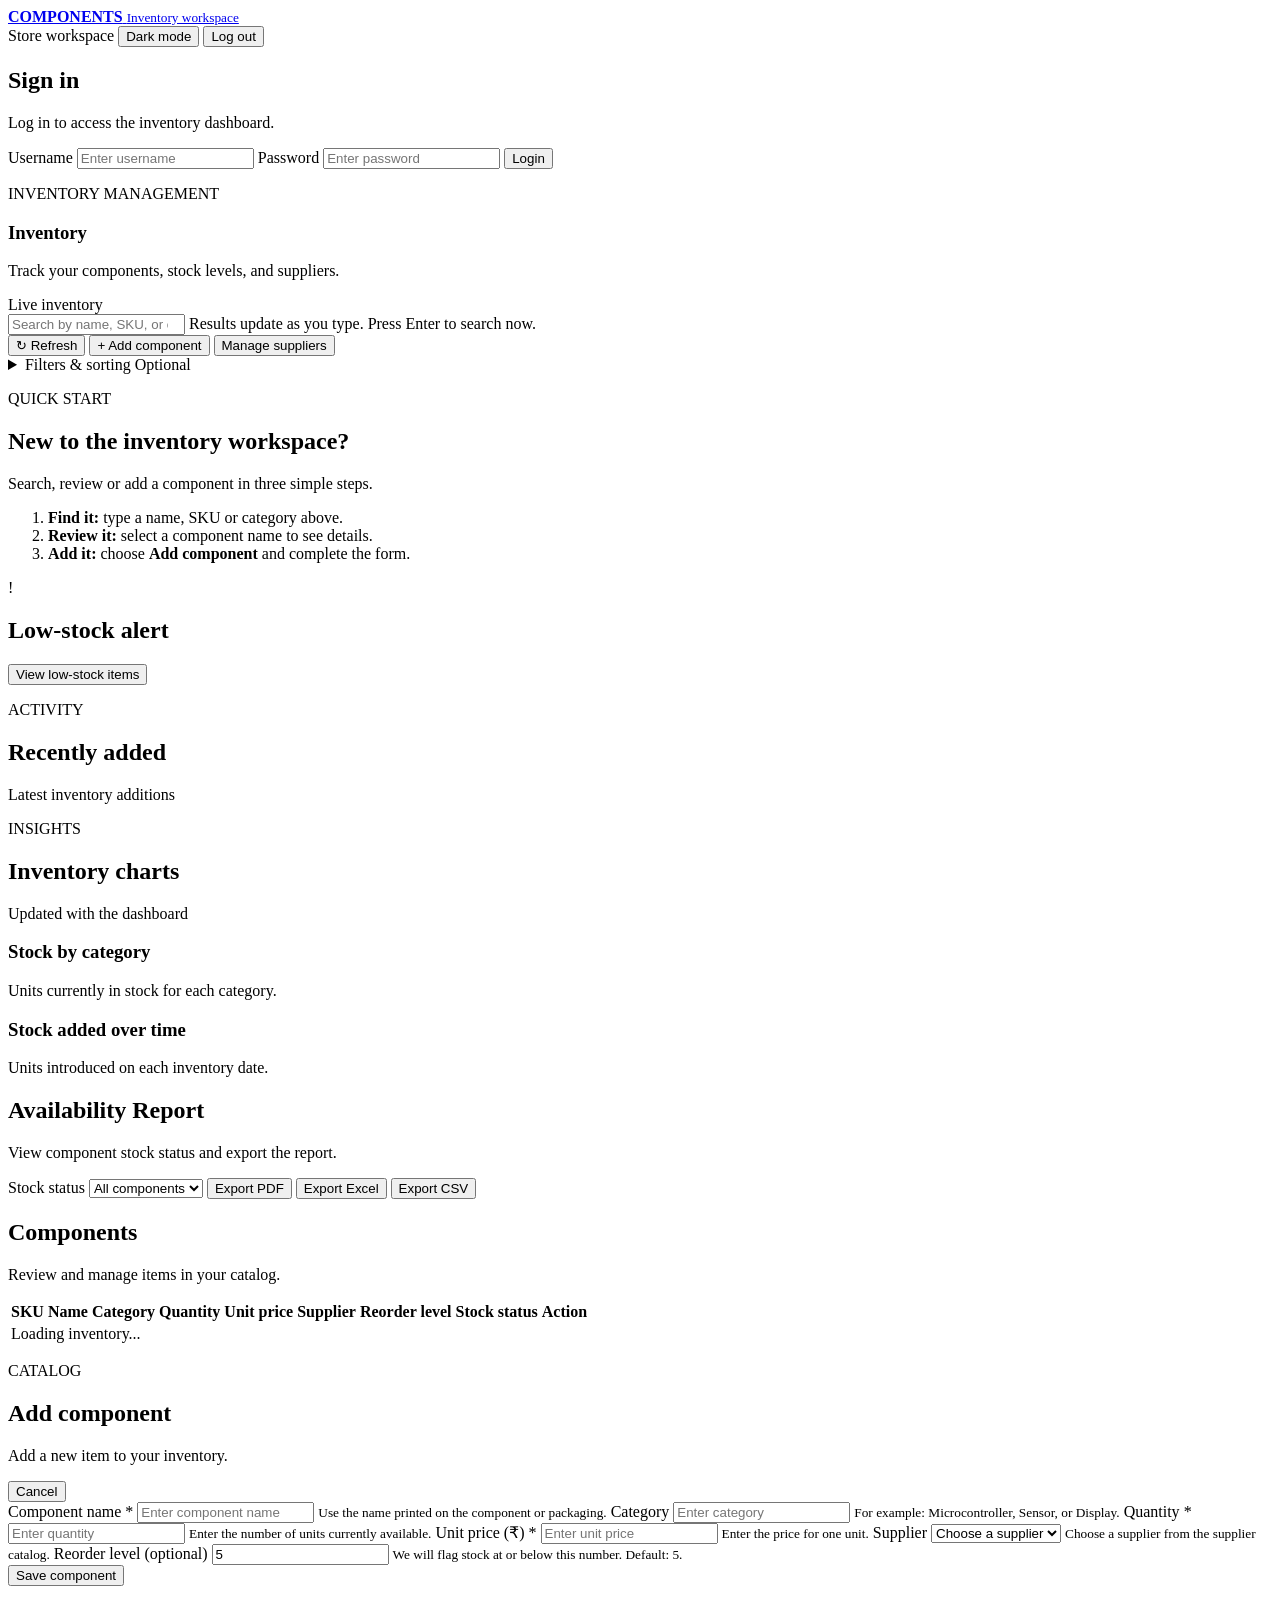
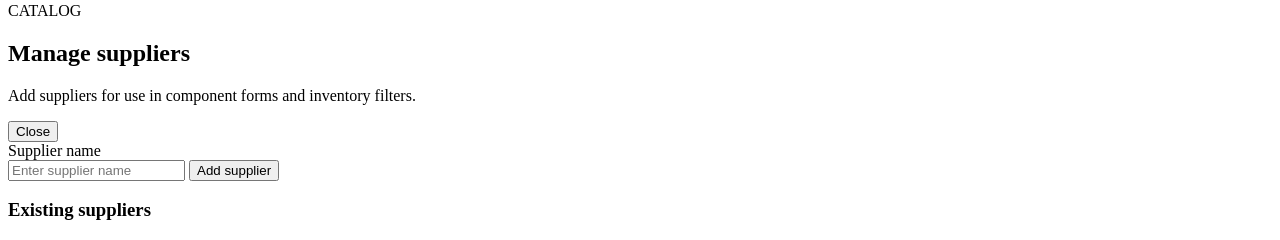
==== frontend/index.html @ a9ad59ed "feat: complete assigned supplier and UI issues Add a persistent supplier catalog and authenticated A" ====
<!doctype html>
<html lang="en">
<head>
  <meta charset="utf-8">
  <meta name="viewport" content="width=device-width, initial-scale=1">

  <title>Electronics Store Inventory Management</title>

  <link rel="stylesheet" href="/static/style.css">
</head>

<body>
  <main class="container">

    <header>
      <a class="brand" href="/" aria-label="Electronics inventory home">
        <span class="brand-mark" aria-hidden="true">
          <span></span><span></span><span></span><span></span>
        </span>
        <span class="brand-copy">
          <strong>COMPONENTS</strong>
          <small>Inventory workspace</small>
        </span>
      </a>

      <div class="header-actions">
        <span class="workspace-label">Store workspace</span>
        <button id="theme-toggle" class="secondary-button" type="button" aria-pressed="false">
          Dark mode
        </button>
        <button id="logout" class="hidden secondary-button" type="button">
          Log out
        </button>
      </div>
    </header>

    <!-- Login -->
    <section id="login-card" class="card">
      <h2>Sign in</h2>
      <p>Log in to access the inventory dashboard.</p>

      <form id="login-form" method="post">
        <label for="username">Username</label>
        <input
          id="username"
          name="username"
          type="text"
          placeholder="Enter username"
          autocomplete="username"
          required
        >

        <label for="password">Password</label>
        <input
          id="password"
          name="password"
          type="password"
          placeholder="Enter password"
          autocomplete="current-password"
          required
        >

        <button type="submit">Login</button>
      </form>

      <p id="login-error" class="error" role="alert"></p>
    </section>

    <!-- Inventory application -->
    <section id="app" class="hidden">

      <!-- Inventory heading -->
      <section class="inventory-section">
        <div class="page-heading">
          <div>
            <p class="eyebrow">INVENTORY MANAGEMENT</p>
            <h1>Inventory</h1>
            <p id="dashboard-description">Track your components, stock levels, and suppliers.</p>
          </div>
          <div class="dashboard-view">
            <span class="live-indicator"><span></span> Live inventory</span>
            <span id="dashboard-role" class="dashboard-role" aria-live="polite"></span>
          </div>
        </div>

        <div class="inventory-controls">
          <div class="search-row">
            <label class="search-box">
              <span class="search-icon" aria-hidden="true"></span>
              <input
                id="search"
                type="search"
                placeholder="Search by name, SKU, or category"
                aria-label="Search inventory"
                aria-describedby="search-help"
              >
              <span id="search-help" class="sr-only">Results update as you type. Press Enter to search now.</span>
            </label>

            <div class="search-actions">
              <button id="refresh" class="secondary-button" type="button">
                <span class="refresh-icon" aria-hidden="true">↻</span>
                Refresh
              </button>
              <button id="add-btn" class="hidden management-control" type="button">
                <span aria-hidden="true">+</span> Add component
              </button>
              <button id="supplier-btn" class="hidden management-control" type="button">
                Manage suppliers
              </button>
            </div>
          </div>

          <details class="filter-panel">
            <summary>
              <span>Filters &amp; sorting</span>
              <span class="filter-hint">Optional</span>
            </summary>

            <div class="filter-grid">
              <label>
                Category <span class="required-indicator" aria-hidden="true">*</span>
                <select id="category" aria-label="Filter by category">
                  <option value="">All categories</option>
                </select>
              </label>

              <label>
                Supplier <span class="required-indicator" aria-hidden="true">*</span>
                <select id="supplier" aria-label="Filter by supplier">
                  <option value="">All suppliers</option>
                </select>
              </label>

              <label>
                Stock status
                <select id="status" aria-label="Filter by stock status">
                  <option value="">All stock statuses</option>
                  <option value="in-stock">In stock</option>
                  <option value="low-stock">Low stock</option>
                  <option value="out-of-stock">Out of stock</option>
                </select>
              </label>

              <label>
                Sort by
                <select id="sort-by" aria-label="Sort inventory by">
                  <option value="id">Default</option>
                  <option value="name">Name (A-Z)</option>
                  <option value="quantity">Quantity</option>
                  <option value="unit_price">Unit price</option>
                  <option value="date_added" data-admin-only>Date added</option>
                </select>
              </label>

              <label>
                Order
                <select id="sort-order" aria-label="Sort order">
                  <option value="asc">Ascending</option>
                  <option value="desc">Descending</option>
                </select>
              </label>
            </div>

            <div class="filter-actions">
              <button id="clear-filters" class="text-button" type="button">
                Clear all
              </button>
            </div>
          </details>
        </div>
      </section>

      <aside class="quick-start" aria-labelledby="quick-start-title">
        <div>
          <p class="eyebrow">QUICK START</p>
          <h2 id="quick-start-title">New to the inventory workspace?</h2>
          <p>Search, review or add a component in three simple steps.</p>
        </div>
        <ol>
          <li><strong>Find it:</strong> type a name, SKU or category above.</li>
          <li><strong>Review it:</strong> select a component name to see details.</li>
          <li id="quick-start-add-step"><strong>Add it:</strong> choose <strong>Add component</strong> and complete the form.</li>
        </ol>
      </aside>

      <section id="low-stock-alert" class="low-stock-alert hidden" aria-labelledby="low-stock-alert-title" role="alert">
        <div class="alert-icon" aria-hidden="true">!</div>
        <div class="alert-copy">
          <h2 id="low-stock-alert-title">Low-stock alert</h2>
          <p id="low-stock-alert-message"></p>
          <div id="low-stock-alert-items" class="low-stock-alert-items"></div>
        </div>
        <button id="view-low-stock" class="secondary-button" type="button">View low-stock items</button>
      </section>

      <!-- Dashboard statistics -->
      <section id="stats" class="stats" aria-label="Inventory statistics">
      </section>

      <section class="recent-components" aria-labelledby="recent-components-title">
        <div class="section-heading">
          <div>
            <p class="eyebrow">ACTIVITY</p>
            <h2 id="recent-components-title">Recently added</h2>
          </div>
          <span class="section-hint">Latest inventory additions</span>
        </div>
        <div id="recent-components-list" class="recent-components-list" aria-live="polite"></div>
      </section>

      <section class="dashboard-charts" aria-labelledby="dashboard-charts-title">
        <div class="section-heading">
          <div>
            <p class="eyebrow">INSIGHTS</p>
            <h2 id="dashboard-charts-title">Inventory charts</h2>
          </div>
          <span class="section-hint">Updated with the dashboard</span>
        </div>
        <div class="chart-grid">
          <article class="chart-card">
            <h3>Stock by category</h3>
            <p class="chart-description">Units currently in stock for each category.</p>
            <div id="category-chart" class="bar-chart" role="img" aria-label="Stock levels by category"></div>
          </article>
          <article class="chart-card">
            <h3>Stock added over time</h3>
            <p class="chart-description">Units introduced on each inventory date.</p>
            <div id="trend-chart" class="bar-chart" role="img" aria-label="Stock added over time"></div>
          </article>
        </div>
      </section>

      <p id="add-feedback" class="form-feedback hidden" role="status" aria-live="polite"></p>

      <!-- Availability report and exports -->
      <section id="availability-report" class="table-card availability-report" aria-labelledby="availability-report-title">
        <div class="table-heading">
          <div>
            <h2 id="availability-report-title">Availability Report</h2>
            <p>View component stock status and export the report.</p>
          </div>
        </div>

        <div class="filter-actions">
          <label>
            Stock status
            <select id="report-status">
              <option value="">All components</option>
              <option value="in-stock">In stock</option>
              <option value="low-stock">Low stock</option>
              <option value="out-of-stock">Out of stock</option>
            </select>
          </label>

          <button type="button" class="secondary-button" id="export-pdf">
            Export PDF
          </button>

          <button type="button" class="secondary-button" id="export-excel">
            Export Excel
          </button>

          <button type="button" class="secondary-button" id="export-csv">
            Export CSV
          </button>
        </div>

        <p id="report-feedback" class="section-hint" role="status" aria-live="polite"></p>
      </section>

      <!-- Inventory table -->

      <!-- Inventory table -->
      <section class="table-card">
        <div class="table-heading">
          <div>
            <h2>Components</h2>
            <p>Review and manage items in your catalog.</p>
          </div>
          <span id="results-count" class="results-count" aria-live="polite"></span>
        </div>

        <div class="table-container">
          <table>
            <thead>
              <tr>
                <th scope="col">SKU</th>
                <th scope="col">Name</th>
                <th scope="col">Category</th>
                <th scope="col">Quantity</th>
                <th scope="col">Unit price</th>
                <th scope="col">Supplier</th>
                <th scope="col">Reorder level</th>
                <th scope="col">Stock status</th>
                <th scope="col">Action</th>
              </tr>
            </thead>

            <tbody id="inventory">
              <tr>
                <td colspan="9">Loading inventory...</td>
              </tr>
            </tbody>
          </table>
        </div>
      </section>

      <dialog id="component-dialog" class="component-dialog" aria-labelledby="component-dialog-title">
        <div class="dialog-heading">
          <div>
            <p class="eyebrow">COMPONENT DETAILS</p>
            <h2 id="component-dialog-title">Component information</h2>
          </div>
          <button id="close-component-dialog" class="secondary-button dialog-close" type="button" aria-label="Close component details">
            &times;
          </button>
        </div>
        <div id="component-details" class="component-details" aria-live="polite"></div>
      </dialog>
   
      
  <dialog
    id="delete-confirmation-dialog"
    class="component-dialog delete-confirmation-dialog"
    aria-labelledby="delete-confirmation-title"
    aria-describedby="delete-confirmation-description"
  >
    <div class="dialog-heading">
      <div>
        <p class="eyebrow">INVENTORY MANAGEMENT</p>
        <h2 id="delete-confirmation-title">Confirm Component Deletion</h2>
      </div>
      <button
        id="close-delete-confirmation"
        class="secondary-button dialog-close"
        type="button"
        aria-label="Cancel component deletion"
      >
        &times;
      </button>
    </div>

    <p id="delete-confirmation-description">
      Are you sure you want to delete this component? It will be removed
      from active inventory.
    </p>

    <div class="delete-component-summary">
      <div>
        <span>Component name</span>
        <strong id="delete-component-name"></strong>
      </div>
      <div>
        <span>SKU</span>
        <strong id="delete-component-sku"></strong>
      </div>
    </div>

    <p id="delete-confirmation-error" class="error" role="alert"></p>

    <div class="form-actions delete-confirmation-actions">
      <button
        id="cancel-delete-component"
        class="secondary-button"
        type="button"
      >
        Cancel
      </button>
      <button
        id="confirm-delete-component"
        class="management-control delete-confirm-button"
        type="button"
      >
        Confirm Delete
      </button>
    </div>
  </dialog>



      <!-- Add component form -->
      <section id="form-card" class="card hidden">
        <div class="form-heading">
          <div>
            <p class="eyebrow">CATALOG</p>
            <h2>Add component</h2>
            <p>Add a new item to your inventory.</p>
          </div>
          <button id="cancel-add" class="secondary-button" type="button">
            Cancel
          </button>
        </div>

        <form id="component-form" class="grid add-component-form">

          <label>
            Component name <span class="required-indicator" aria-hidden="true">*</span>
            <input
              name="name"
              type="text"
              placeholder="Enter component name"
              required
              maxlength="120"
              aria-describedby="name-help name-error"
            >
            <small id="name-help" class="field-help">Use the name printed on the component or packaging.</small>
            <span id="name-error" class="field-error" aria-live="polite"></span>
          </label>

          <label>
            Category
            <input
              name="category"
              type="text"
              placeholder="Enter category"
              required
              minlength="1"
              maxlength="120"
              aria-describedby="category-help category-error"
            >
            <small id="category-help" class="field-help">For example: Microcontroller, Sensor, or Display.</small>
            <span id="category-error" class="field-error" aria-live="polite"></span>
          </label>

          <label>
            Quantity <span class="required-indicator" aria-hidden="true">*</span>
            <input
              name="quantity"
              type="number"
              min="0"
              placeholder="Enter quantity"
              required
              aria-describedby="quantity-help quantity-error"
            >
            <small id="quantity-help" class="field-help">Enter the number of units currently available.</small>
            <span id="quantity-error" class="field-error" aria-live="polite"></span>
          </label>

          <label>
            Unit price (₹) <span class="required-indicator" aria-hidden="true">*</span>
            <input
              name="unit_price"
              type="number"
              min="0"
              step="0.01"
              placeholder="Enter unit price"
              required
              aria-describedby="price-help unit_price-error"
            >
            <small id="price-help" class="field-help">Enter the price for one unit.</small>
            <span id="unit_price-error" class="field-error" aria-live="polite"></span>
          </label>

          <label>
            Supplier
            <select
              name="supplier"
              required
              aria-describedby="supplier-help supplier-error"
            >
              <option value="">Choose a supplier</option>
            </select>
            <small id="supplier-help" class="field-help">Choose a supplier from the supplier catalog.</small>
            <span id="supplier-error" class="field-error" aria-live="polite"></span>
          </label>

          <label>
            Reorder level (optional)
            <input
              name="reorder_level"
              type="number"
              min="0"
              value="5"
              aria-describedby="reorder-help reorder_level-error"
            >
            <small id="reorder-help" class="field-help">We will flag stock at or below this number. Default: 5.</small>
            <span id="reorder_level-error" class="field-error" aria-live="polite"></span>
          </label>

          <div class="form-actions">
            <button type="submit">Save component</button>
          </div>

        </form>

        <p id="form-error" class="error" role="alert" aria-live="assertive"></p>
      </section>

      <section id="supplier-card" class="card hidden">
        <div class="form-heading">
          <div>
            <p class="eyebrow">CATALOG</p>
            <h2>Manage suppliers</h2>
            <p>Add suppliers for use in component forms and inventory filters.</p>
          </div>
          <button id="cancel-supplier" class="secondary-button" type="button">
            Close
          </button>
        </div>
        <form id="supplier-form" class="supplier-form">
          <label for="supplier-name">Supplier name</label>
          <div class="supplier-form-row">
            <input
              id="supplier-name"
              name="name"
              type="text"
              maxlength="120"
              placeholder="Enter supplier name"
              required
            >
            <button type="submit">Add supplier</button>
          </div>
        </form>
        <p id="supplier-feedback" class="form-feedback hidden" role="status" aria-live="polite"></p>
        <p id="supplier-error" class="error" role="alert"></p>
        <h3>Existing suppliers</h3>
        <ul id="supplier-list" class="supplier-list"></ul>
      </section>

    </section>

  </main>

  <script src="/static/app.js"></script>
</body>
</html>
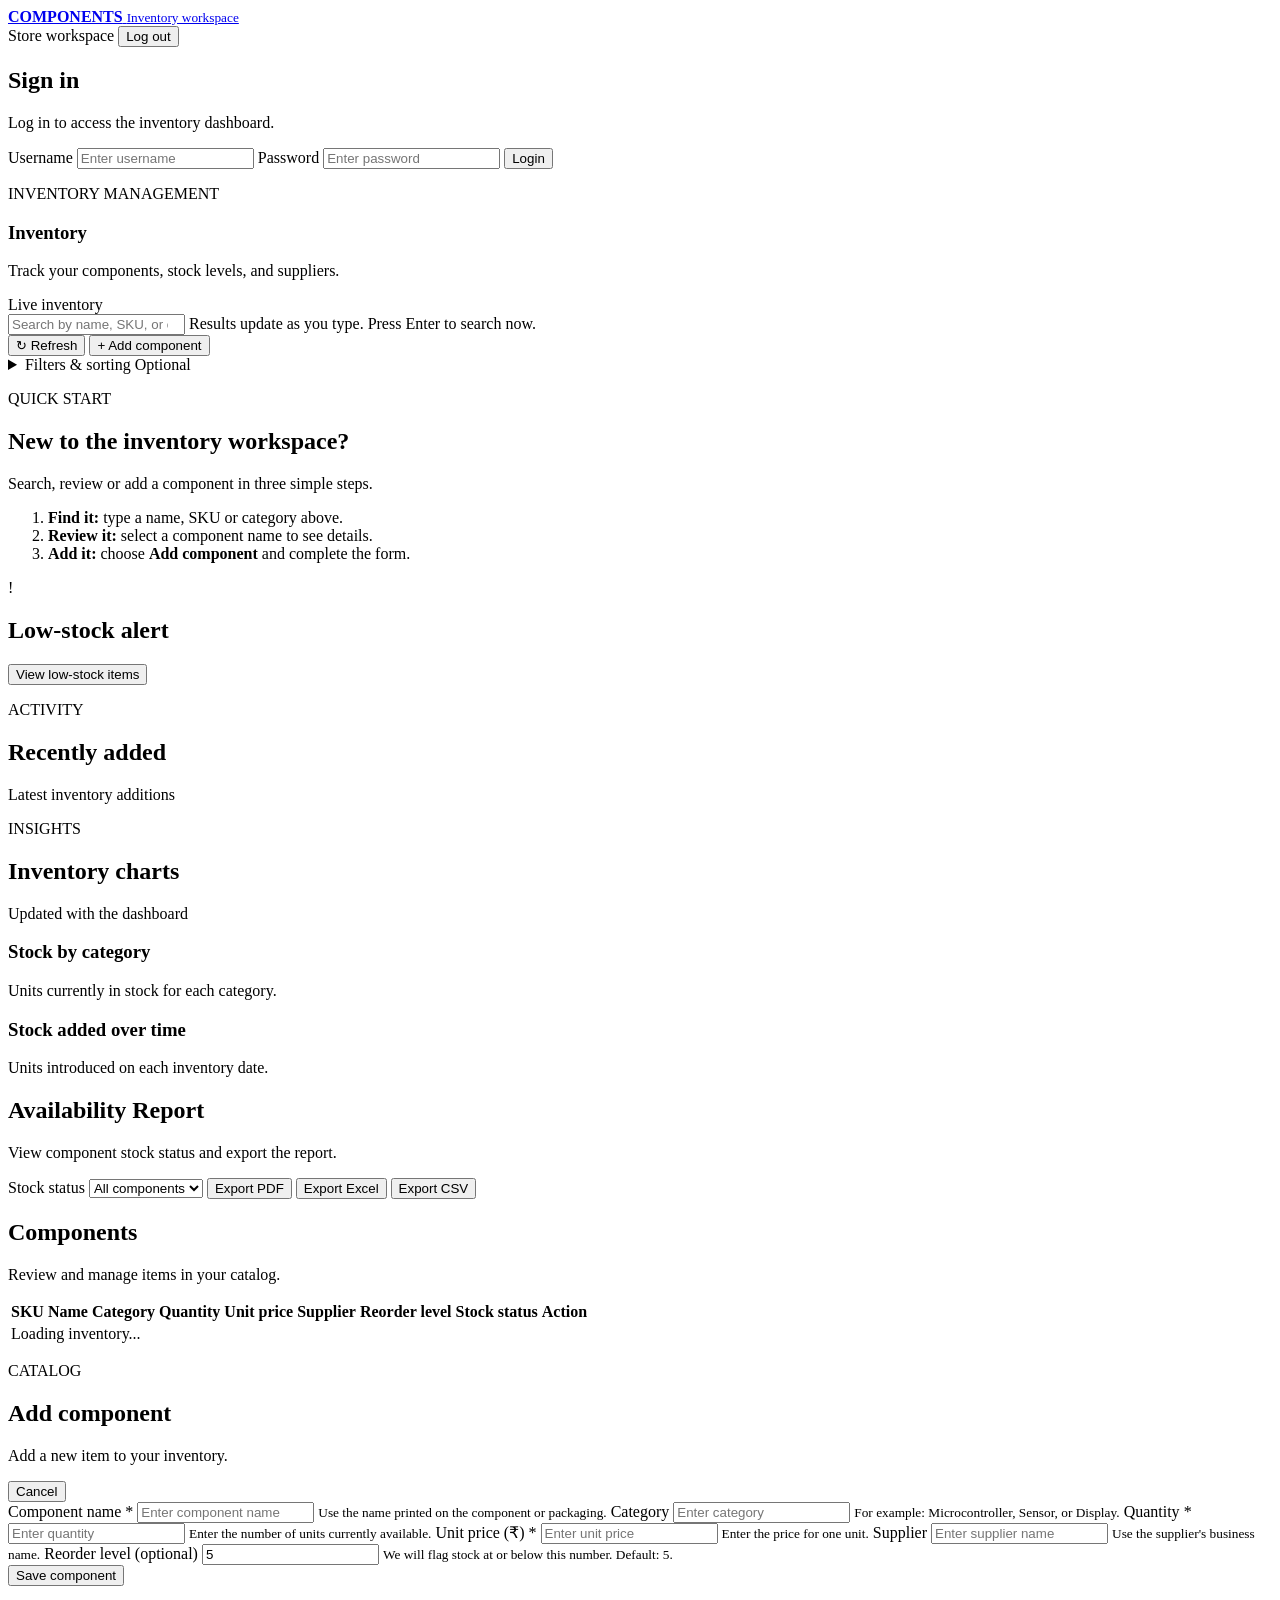
==== commit 61ccbd72: "fix(#66): close component details modal accessibly Add a visible multiplication-sign close control t" ====
--- a/frontend/index.html
+++ b/frontend/index.html
@@ -25,9 +25,6 @@
 
       <div class="header-actions">
         <span class="workspace-label">Store workspace</span>
-        <button id="theme-toggle" class="secondary-button" type="button" aria-pressed="false">
-          Dark mode
-        </button>
         <button id="logout" class="hidden secondary-button" type="button">
           Log out
         </button>
@@ -105,9 +102,6 @@
               <button id="add-btn" class="hidden management-control" type="button">
                 <span aria-hidden="true">+</span> Add component
               </button>
-              <button id="supplier-btn" class="hidden management-control" type="button">
-                Manage suppliers
-              </button>
             </div>
           </div>
 
@@ -122,6 +116,9 @@
                 Category <span class="required-indicator" aria-hidden="true">*</span>
                 <select id="category" aria-label="Filter by category">
                   <option value="">All categories</option>
+                  <option value="Microcontroller">Microcontroller</option>
+                  <option value="Sensor">Sensor</option>
+                  <option value="Display">Display</option>
                 </select>
               </label>
 
@@ -129,6 +126,7 @@
                 Supplier <span class="required-indicator" aria-hidden="true">*</span>
                 <select id="supplier" aria-label="Filter by supplier">
                   <option value="">All suppliers</option>
+                  <option value="TechSource">TechSource</option>
                 </select>
               </label>
 
@@ -454,14 +452,16 @@
 
           <label>
             Supplier
-            <select
+            <input
               name="supplier"
+              type="text"
+              placeholder="Enter supplier name"
               required
+              minlength="1"
+              maxlength="120"
               aria-describedby="supplier-help supplier-error"
             >
-              <option value="">Choose a supplier</option>
-            </select>
-            <small id="supplier-help" class="field-help">Choose a supplier from the supplier catalog.</small>
+            <small id="supplier-help" class="field-help">Use the supplier's business name.</small>
             <span id="supplier-error" class="field-error" aria-live="polite"></span>
           </label>
 
@@ -487,37 +487,6 @@
         <p id="form-error" class="error" role="alert" aria-live="assertive"></p>
       </section>
 
-      <section id="supplier-card" class="card hidden">
-        <div class="form-heading">
-          <div>
-            <p class="eyebrow">CATALOG</p>
-            <h2>Manage suppliers</h2>
-            <p>Add suppliers for use in component forms and inventory filters.</p>
-          </div>
-          <button id="cancel-supplier" class="secondary-button" type="button">
-            Close
-          </button>
-        </div>
-        <form id="supplier-form" class="supplier-form">
-          <label for="supplier-name">Supplier name</label>
-          <div class="supplier-form-row">
-            <input
-              id="supplier-name"
-              name="name"
-              type="text"
-              maxlength="120"
-              placeholder="Enter supplier name"
-              required
-            >
-            <button type="submit">Add supplier</button>
-          </div>
-        </form>
-        <p id="supplier-feedback" class="form-feedback hidden" role="status" aria-live="polite"></p>
-        <p id="supplier-error" class="error" role="alert"></p>
-        <h3>Existing suppliers</h3>
-        <ul id="supplier-list" class="supplier-list"></ul>
-      </section>
-
     </section>
 
   </main>
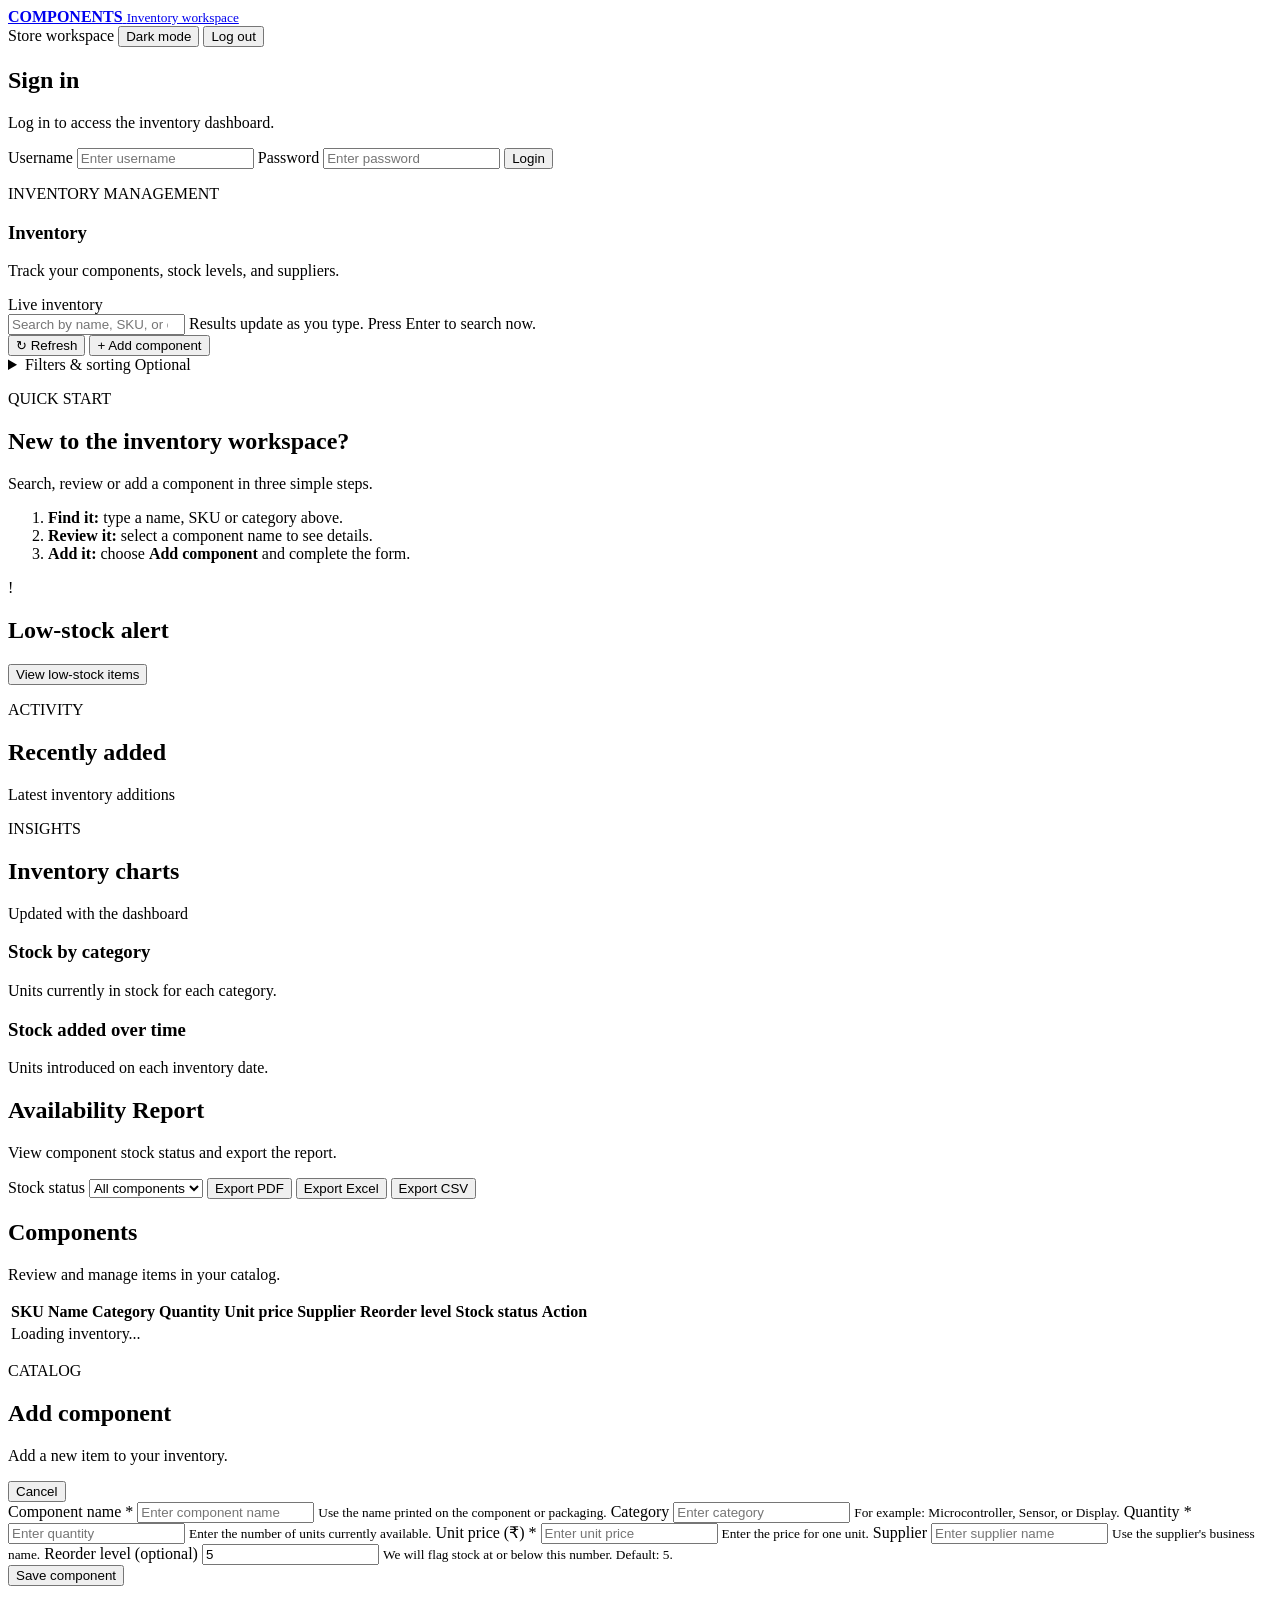
==== commit b7a9db51: "feat(#75): provide consistent persistent light and dark themes Add a theme toggle that follows the d" ====
--- a/frontend/index.html
+++ b/frontend/index.html
@@ -25,6 +25,9 @@
 
       <div class="header-actions">
         <span class="workspace-label">Store workspace</span>
+        <button id="theme-toggle" class="secondary-button" type="button" aria-pressed="false">
+          Dark mode
+        </button>
         <button id="logout" class="hidden secondary-button" type="button">
           Log out
         </button>
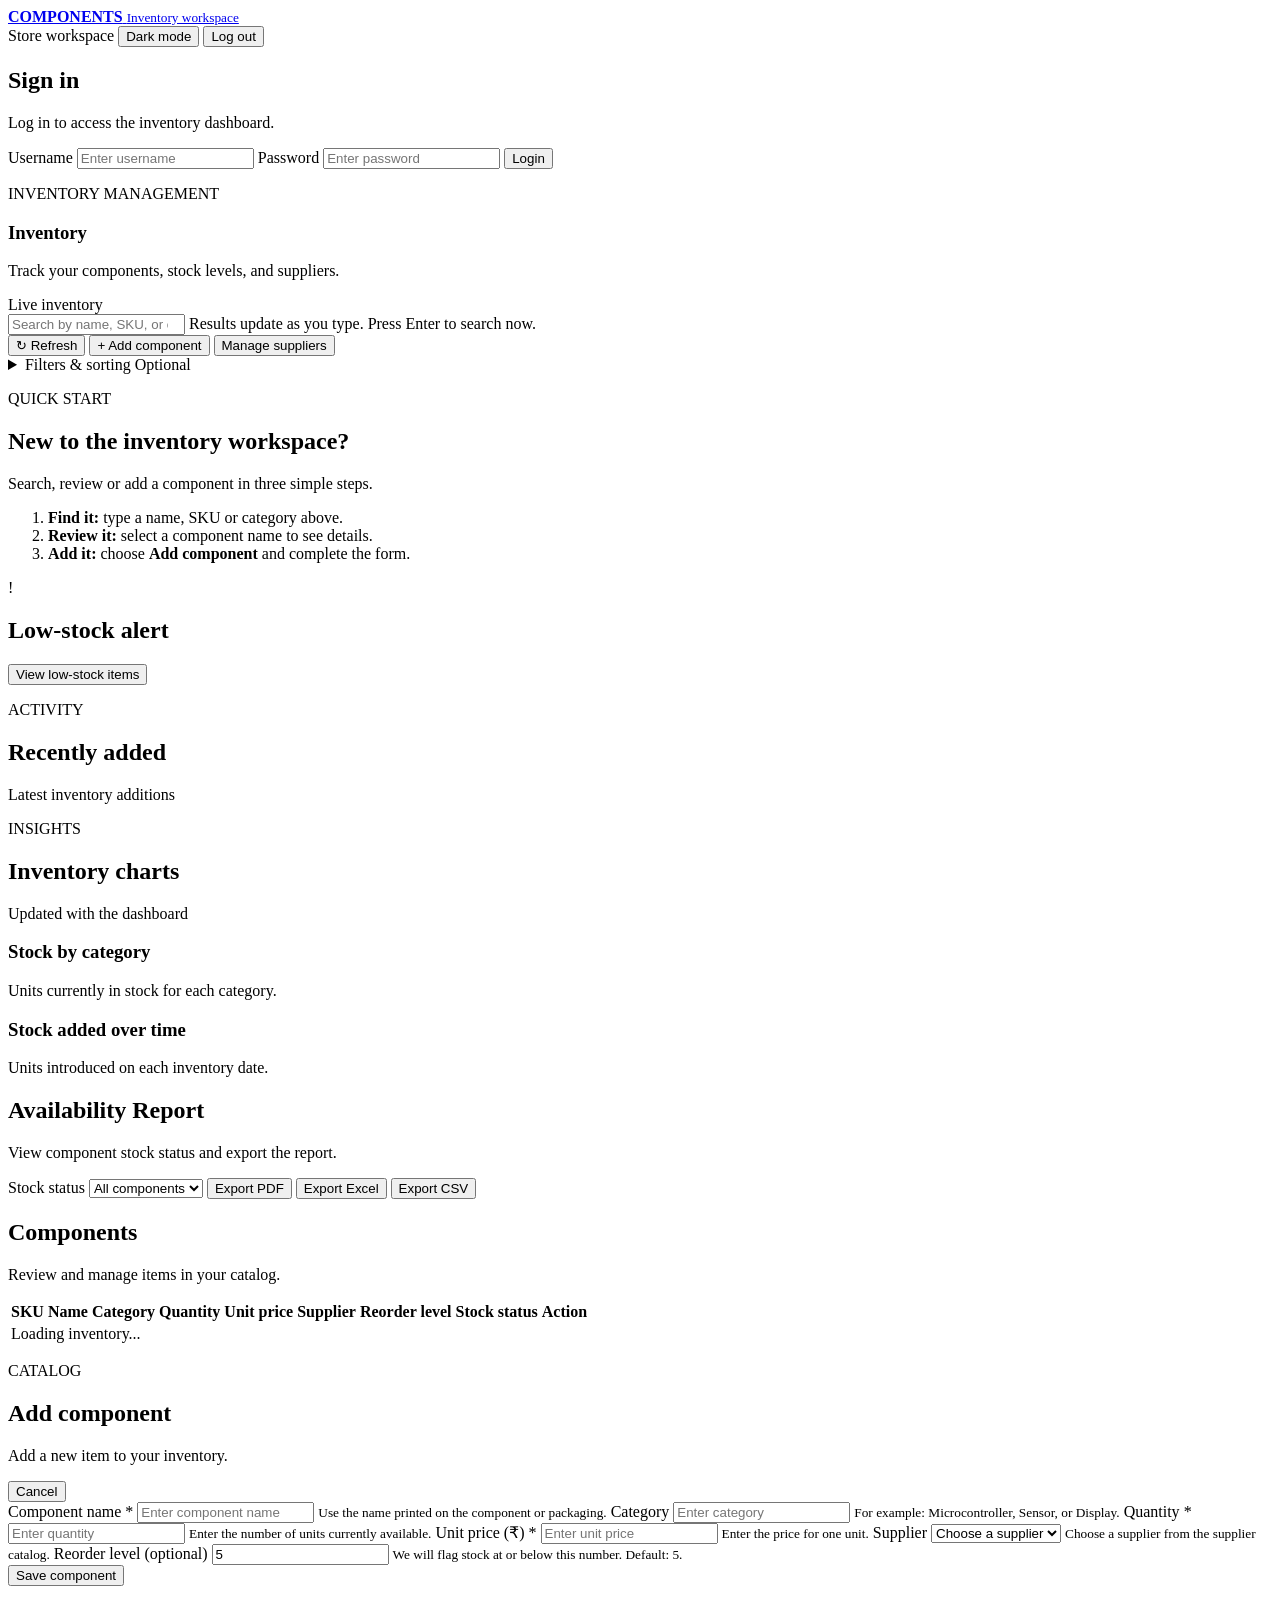
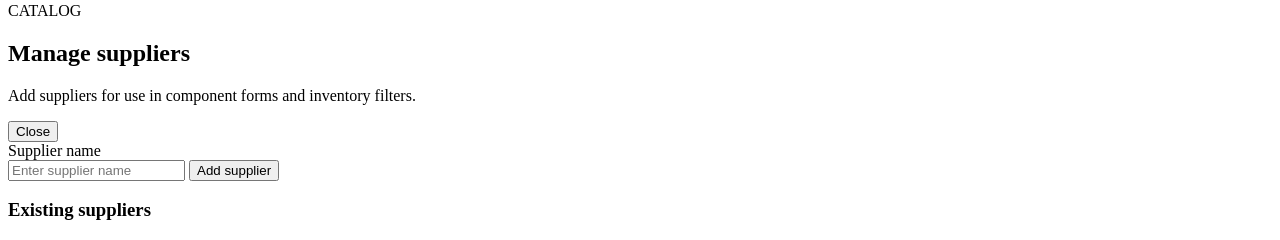
==== commit 6129c5c7: "feat(#70): add role-protected supplier management Create a persistent supplier catalog with trimmed," ====
--- a/frontend/index.html
+++ b/frontend/index.html
@@ -104,6 +104,9 @@
               </button>
               <button id="add-btn" class="hidden management-control" type="button">
                 <span aria-hidden="true">+</span> Add component
+              </button>
+              <button id="supplier-btn" class="hidden management-control" type="button">
+                Manage suppliers
               </button>
             </div>
           </div>
@@ -455,16 +458,14 @@
 
           <label>
             Supplier
-            <input
+            <select
               name="supplier"
-              type="text"
-              placeholder="Enter supplier name"
               required
-              minlength="1"
-              maxlength="120"
               aria-describedby="supplier-help supplier-error"
             >
-            <small id="supplier-help" class="field-help">Use the supplier's business name.</small>
+              <option value="">Choose a supplier</option>
+            </select>
+            <small id="supplier-help" class="field-help">Choose a supplier from the supplier catalog.</small>
             <span id="supplier-error" class="field-error" aria-live="polite"></span>
           </label>
 
@@ -490,6 +491,37 @@
         <p id="form-error" class="error" role="alert" aria-live="assertive"></p>
       </section>
 
+      <section id="supplier-card" class="card hidden">
+        <div class="form-heading">
+          <div>
+            <p class="eyebrow">CATALOG</p>
+            <h2>Manage suppliers</h2>
+            <p>Add suppliers for use in component forms and inventory filters.</p>
+          </div>
+          <button id="cancel-supplier" class="secondary-button" type="button">
+            Close
+          </button>
+        </div>
+        <form id="supplier-form" class="supplier-form">
+          <label for="supplier-name">Supplier name</label>
+          <div class="supplier-form-row">
+            <input
+              id="supplier-name"
+              name="name"
+              type="text"
+              maxlength="120"
+              placeholder="Enter supplier name"
+              required
+            >
+            <button type="submit">Add supplier</button>
+          </div>
+        </form>
+        <p id="supplier-feedback" class="form-feedback hidden" role="status" aria-live="polite"></p>
+        <p id="supplier-error" class="error" role="alert"></p>
+        <h3>Existing suppliers</h3>
+        <ul id="supplier-list" class="supplier-list"></ul>
+      </section>
+
     </section>
 
   </main>
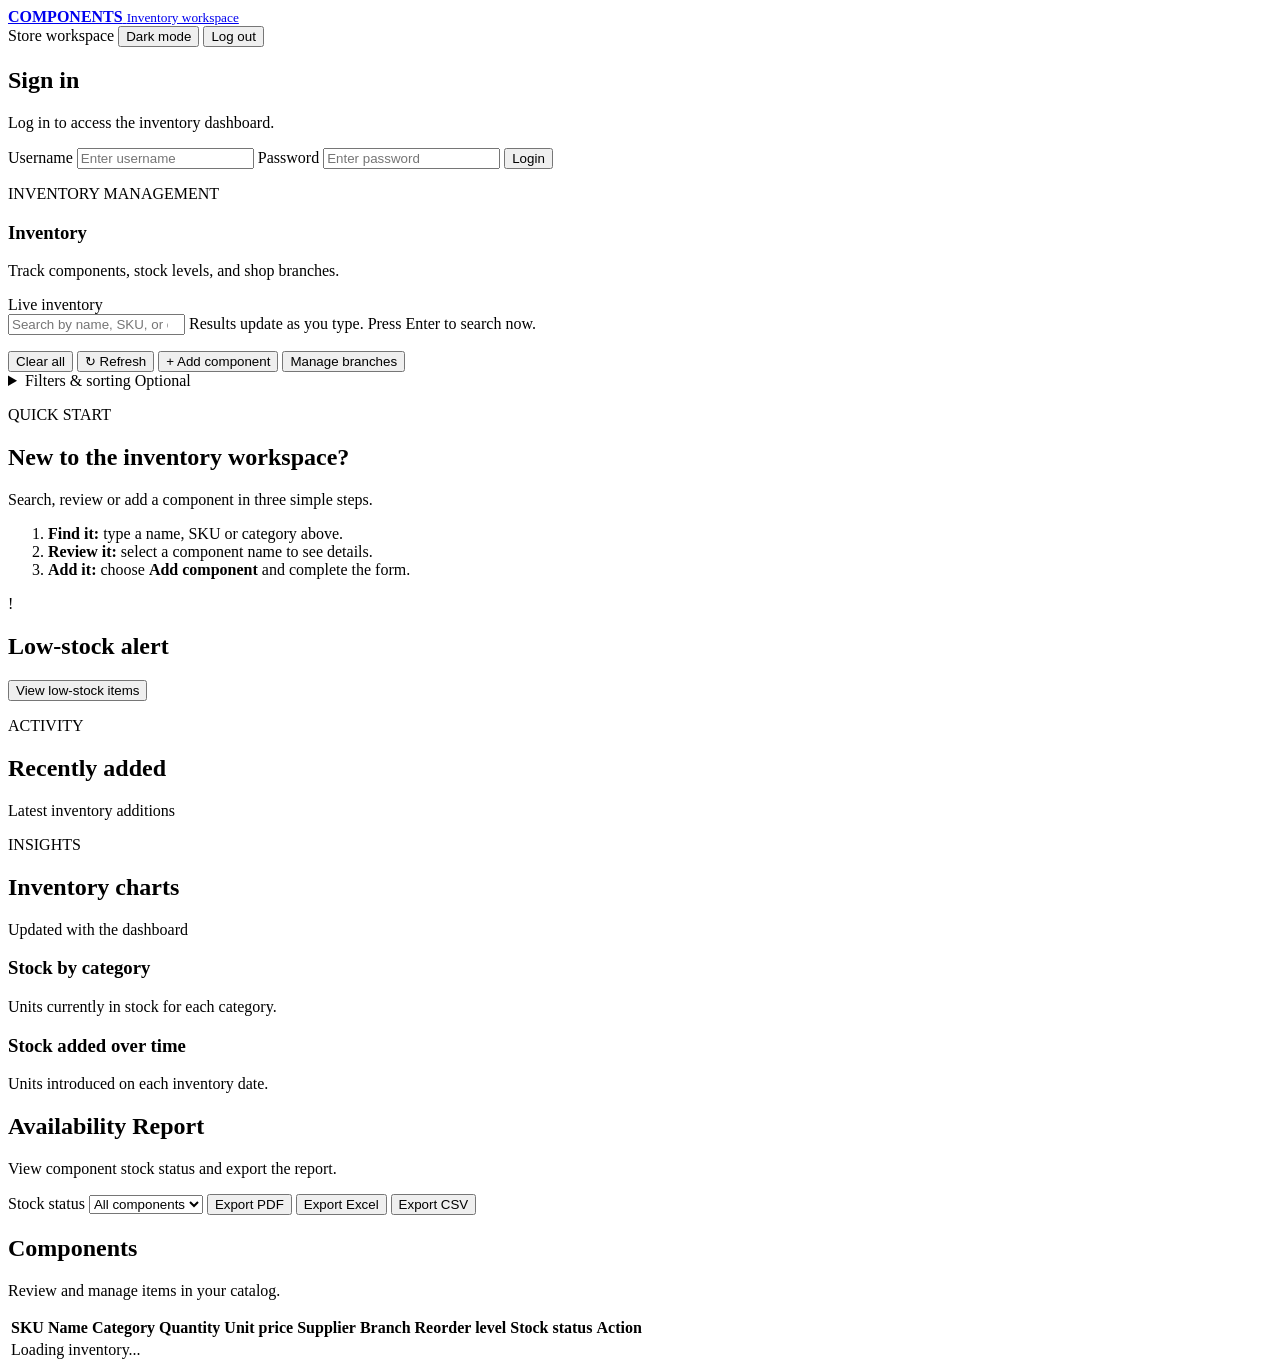
==== commit 467cb37a: "ui changes made" ====
--- a/frontend/index.html
+++ b/frontend/index.html
@@ -75,7 +75,7 @@
           <div>
             <p class="eyebrow">INVENTORY MANAGEMENT</p>
             <h1>Inventory</h1>
-            <p id="dashboard-description">Track your components, stock levels, and suppliers.</p>
+            <p id="dashboard-description">Track components, stock levels, and shop branches.</p>
           </div>
           <div class="dashboard-view">
             <span class="live-indicator"><span></span> Live inventory</span>
@@ -85,7 +85,7 @@
 
         <div class="inventory-controls">
           <div class="search-row">
-            <label class="search-box">
+            <div class="search-box">
               <span class="search-icon" aria-hidden="true"></span>
               <input
                 id="search"
@@ -93,11 +93,21 @@
                 placeholder="Search by name, SKU, or category"
                 aria-label="Search inventory"
                 aria-describedby="search-help"
+                aria-controls="search-results-list"
+                aria-expanded="false"
+                autocomplete="off"
               >
               <span id="search-help" class="sr-only">Results update as you type. Press Enter to search now.</span>
-            </label>
+              <section id="search-results" class="search-results hidden" aria-label="Search suggestions">
+                <p id="search-results-status" class="search-results-status" role="status" aria-live="polite"></p>
+                <div id="search-results-list" class="search-results-list" role="listbox" aria-label="Matching components"></div>
+              </section>
+            </div>
 
             <div class="search-actions">
+              <button id="clear-filters" class="secondary-button" type="button">
+                Clear all
+              </button>
               <button id="refresh" class="secondary-button" type="button">
                 <span class="refresh-icon" aria-hidden="true">↻</span>
                 Refresh
@@ -105,8 +115,8 @@
               <button id="add-btn" class="hidden management-control" type="button">
                 <span aria-hidden="true">+</span> Add component
               </button>
-              <button id="supplier-btn" class="hidden management-control" type="button">
-                Manage suppliers
+              <button id="branch-btn" class="hidden management-control" type="button">
+                Manage branches
               </button>
             </div>
           </div>
@@ -119,20 +129,23 @@
 
             <div class="filter-grid">
               <label>
-                Category <span class="required-indicator" aria-hidden="true">*</span>
+                Category
                 <select id="category" aria-label="Filter by category">
                   <option value="">All categories</option>
-                  <option value="Microcontroller">Microcontroller</option>
-                  <option value="Sensor">Sensor</option>
-                  <option value="Display">Display</option>
                 </select>
               </label>
 
               <label>
-                Supplier <span class="required-indicator" aria-hidden="true">*</span>
+                Supplier
                 <select id="supplier" aria-label="Filter by supplier">
                   <option value="">All suppliers</option>
-                  <option value="TechSource">TechSource</option>
+                </select>
+              </label>
+
+              <label>
+                Branch
+                <select id="branch" aria-label="Filter by branch">
+                  <option value="">All branches</option>
                 </select>
               </label>
 
@@ -166,11 +179,6 @@
               </label>
             </div>
 
-            <div class="filter-actions">
-              <button id="clear-filters" class="text-button" type="button">
-                Clear all
-              </button>
-            </div>
           </details>
         </div>
       </section>
@@ -295,6 +303,7 @@
                 <th scope="col">Quantity</th>
                 <th scope="col">Unit price</th>
                 <th scope="col">Supplier</th>
+                <th scope="col">Branch</th>
                 <th scope="col">Reorder level</th>
                 <th scope="col">Stock status</th>
                 <th scope="col">Action</th>
@@ -303,7 +312,7 @@
 
             <tbody id="inventory">
               <tr>
-                <td colspan="9">Loading inventory...</td>
+                <td colspan="10">Loading inventory...</td>
               </tr>
             </tbody>
           </table>
@@ -383,23 +392,22 @@
 
 
 
-      <!-- Add component form -->
-      <section id="form-card" class="card hidden">
+      <dialog id="form-card" class="component-dialog form-dialog" aria-labelledby="add-component-title">
         <div class="form-heading">
           <div>
             <p class="eyebrow">CATALOG</p>
-            <h2>Add component</h2>
+            <h2 id="add-component-title">Add component</h2>
             <p>Add a new item to your inventory.</p>
           </div>
-          <button id="cancel-add" class="secondary-button" type="button">
-            Cancel
+          <button id="cancel-add" class="secondary-button dialog-close" type="button" aria-label="Close add component form">
+            &times;
           </button>
         </div>
 
         <form id="component-form" class="grid add-component-form">
 
           <label>
-            Component name <span class="required-indicator" aria-hidden="true">*</span>
+            <span class="field-label">Component name <span class="required-indicator" aria-hidden="true">*</span></span>
             <input
               name="name"
               type="text"
@@ -413,7 +421,7 @@
           </label>
 
           <label>
-            Category
+            <span class="field-label">Category <span class="required-indicator" aria-hidden="true">*</span></span>
             <input
               name="category"
               type="text"
@@ -428,7 +436,7 @@
           </label>
 
           <label>
-            Quantity <span class="required-indicator" aria-hidden="true">*</span>
+            <span class="field-label">Quantity <span class="required-indicator" aria-hidden="true">*</span></span>
             <input
               name="quantity"
               type="number"
@@ -442,7 +450,7 @@
           </label>
 
           <label>
-            Unit price (₹) <span class="required-indicator" aria-hidden="true">*</span>
+            <span class="field-label">Unit price (₹) <span class="required-indicator" aria-hidden="true">*</span></span>
             <input
               name="unit_price"
               type="number"
@@ -457,7 +465,7 @@
           </label>
 
           <label>
-            Supplier
+            <span class="field-label">Supplier <span class="required-indicator" aria-hidden="true">*</span></span>
             <select
               name="supplier"
               required
@@ -467,6 +475,19 @@
             </select>
             <small id="supplier-help" class="field-help">Choose a supplier from the supplier catalog.</small>
             <span id="supplier-error" class="field-error" aria-live="polite"></span>
+          </label>
+
+          <label>
+            <span class="field-label">Shop branch <span class="required-indicator" aria-hidden="true">*</span></span>
+            <select
+              name="branch"
+              required
+              aria-describedby="branch-help branch-error"
+            >
+              <option value="">Choose a branch</option>
+            </select>
+            <small id="branch-help" class="field-help">Choose the shop area where this component is stocked.</small>
+            <span id="branch-error" class="field-error" aria-live="polite"></span>
           </label>
 
           <label>
@@ -489,38 +510,38 @@
         </form>
 
         <p id="form-error" class="error" role="alert" aria-live="assertive"></p>
-      </section>
-
-      <section id="supplier-card" class="card hidden">
+      </dialog>
+
+      <dialog id="branch-card" class="component-dialog branch-dialog" aria-labelledby="branch-dialog-title">
         <div class="form-heading">
           <div>
-            <p class="eyebrow">CATALOG</p>
-            <h2>Manage suppliers</h2>
-            <p>Add suppliers for use in component forms and inventory filters.</p>
-          </div>
-          <button id="cancel-supplier" class="secondary-button" type="button">
-            Close
+            <p class="eyebrow">SHOP LOCATIONS</p>
+            <h2 id="branch-dialog-title">Manage branches</h2>
+            <p>Add the areas or branches where your inventory is stocked.</p>
+          </div>
+          <button id="cancel-branch" class="secondary-button dialog-close" type="button" aria-label="Close branch management">
+            &times;
           </button>
         </div>
-        <form id="supplier-form" class="supplier-form">
-          <label for="supplier-name">Supplier name</label>
-          <div class="supplier-form-row">
+        <form id="branch-form" class="branch-form">
+          <label for="branch-name">Branch or area name</label>
+          <div class="branch-form-row">
             <input
-              id="supplier-name"
+              id="branch-name"
               name="name"
               type="text"
               maxlength="120"
-              placeholder="Enter supplier name"
-              required
-            >
-            <button type="submit">Add supplier</button>
+              placeholder="e.g. Downtown Branch"
+              required
+            >
+            <button type="submit">Add branch</button>
           </div>
         </form>
-        <p id="supplier-feedback" class="form-feedback hidden" role="status" aria-live="polite"></p>
-        <p id="supplier-error" class="error" role="alert"></p>
-        <h3>Existing suppliers</h3>
-        <ul id="supplier-list" class="supplier-list"></ul>
-      </section>
+        <p id="branch-feedback" class="form-feedback hidden" role="status" aria-live="polite"></p>
+        <p id="branch-management-error" class="error" role="alert"></p>
+        <h3>Shop branches</h3>
+        <ul id="branch-list" class="branch-list"></ul>
+      </dialog>
 
     </section>
 
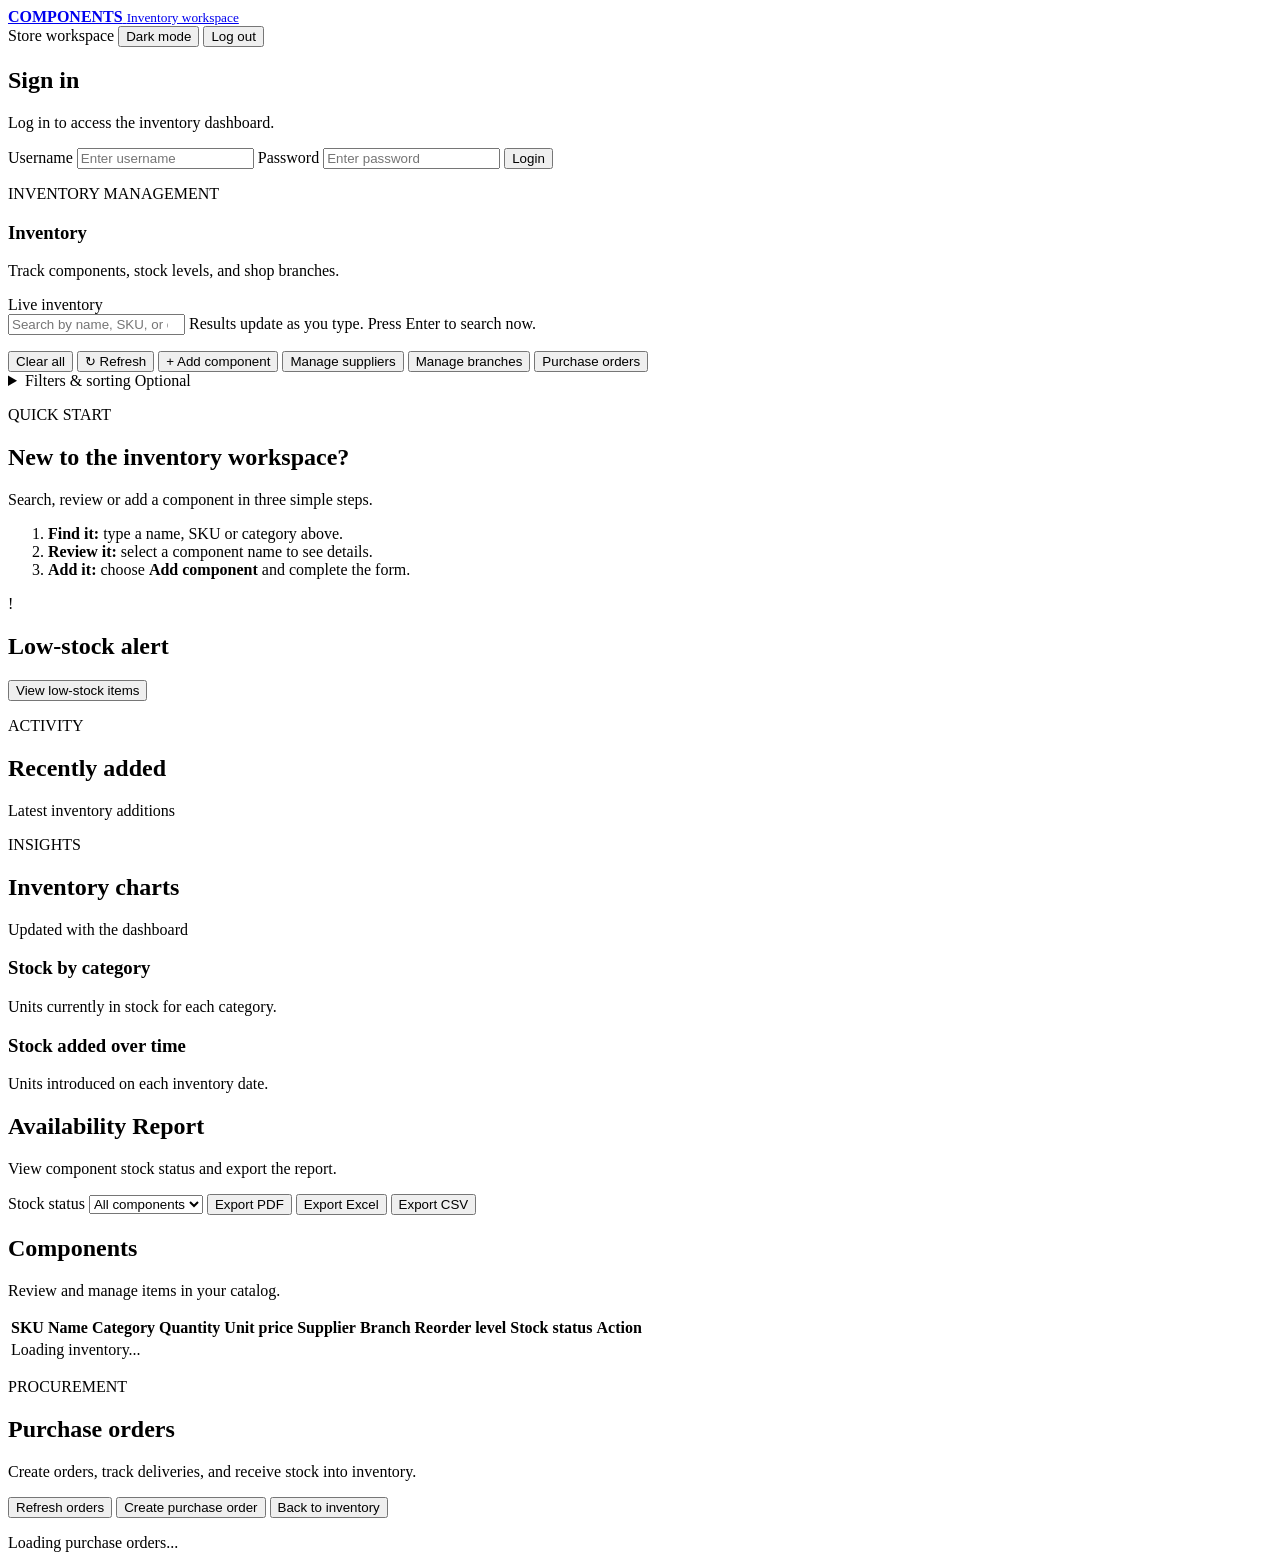
==== commit d5602b28: "feat: add inventory workflow management UI Co-authored-by: Copilot <223556219+Copilot@users.noreply." ====
--- a/frontend/index.html
+++ b/frontend/index.html
@@ -70,7 +70,7 @@
     <section id="app" class="hidden">
 
       <!-- Inventory heading -->
-      <section class="inventory-section">
+      <section id="inventory-section" class="inventory-section">
         <div class="page-heading">
           <div>
             <p class="eyebrow">INVENTORY MANAGEMENT</p>
@@ -115,8 +115,14 @@
               <button id="add-btn" class="hidden management-control" type="button">
                 <span aria-hidden="true">+</span> Add component
               </button>
+              <button id="supplier-btn" class="hidden management-control" type="button">
+                Manage suppliers
+              </button>
               <button id="branch-btn" class="hidden management-control" type="button">
                 Manage branches
+              </button>
+              <button id="purchase-orders-btn" class="management-control" type="button">
+                Purchase orders
               </button>
             </div>
           </div>
@@ -318,6 +324,69 @@
           </table>
         </div>
       </section>
+
+      <section
+        id="purchase-orders-section"
+        class="purchase-orders-section table-card hidden"
+        aria-labelledby="purchase-orders-title"
+      >
+        <div class="table-heading">
+          <div>
+            <p class="eyebrow">PROCUREMENT</p>
+            <h2 id="purchase-orders-title">Purchase orders</h2>
+            <p>Create orders, track deliveries, and receive stock into inventory.</p>
+          </div>
+          <div class="purchase-orders-actions">
+            <button id="refresh-purchase-orders" class="secondary-button" type="button">
+              Refresh orders
+            </button>
+            <button id="create-purchase-order-btn" class="management-control hidden" type="button">
+              Create purchase order
+            </button>
+            <button id="close-purchase-orders" class="secondary-button" type="button">
+              Back to inventory
+            </button>
+          </div>
+        </div>
+        <p id="purchase-orders-feedback" class="purchase-orders-feedback" role="status" aria-live="polite"></p>
+        <div id="purchase-orders-list" class="purchase-orders-list" aria-live="polite">
+          <p class="empty-state">Loading purchase orders...</p>
+        </div>
+      </section>
+
+      <dialog
+        id="purchase-order-dialog"
+        class="component-dialog purchase-order-dialog"
+        aria-labelledby="purchase-order-dialog-title"
+      >
+        <div class="dialog-heading">
+          <div>
+            <p class="eyebrow">PROCUREMENT</p>
+            <h2 id="purchase-order-dialog-title">Create purchase order</h2>
+            <p>Select a supplier and add one or more components.</p>
+          </div>
+          <button id="close-purchase-order-dialog" class="secondary-button dialog-close" type="button" aria-label="Close purchase order form">
+            &times;
+          </button>
+        </div>
+        <form id="purchase-order-form" class="purchase-order-form">
+          <label for="purchase-order-supplier">Supplier</label>
+          <select id="purchase-order-supplier" name="supplier_id" required>
+            <option value="">Choose a supplier</option>
+          </select>
+          <p id="purchase-order-supplier-help" class="field-help"></p>
+          <div class="purchase-order-items-heading">
+            <h3>Order items</h3>
+            <button id="add-purchase-order-item" class="secondary-button" type="button">Add component</button>
+          </div>
+          <div id="purchase-order-items" class="purchase-order-items"></div>
+          <p id="purchase-order-form-error" class="error" role="alert"></p>
+          <div class="form-actions">
+            <button id="cancel-purchase-order" class="secondary-button" type="button">Cancel</button>
+            <button id="submit-purchase-order" type="submit">Create order</button>
+          </div>
+        </form>
+      </dialog>
 
       <dialog id="component-dialog" class="component-dialog" aria-labelledby="component-dialog-title">
         <div class="dialog-heading">
@@ -543,6 +612,37 @@
         <ul id="branch-list" class="branch-list"></ul>
       </dialog>
 
+      <dialog id="supplier-card" class="component-dialog supplier-dialog" aria-labelledby="supplier-dialog-title">
+        <div class="form-heading">
+          <div>
+            <p class="eyebrow">CATALOG</p>
+            <h2 id="supplier-dialog-title">Manage suppliers</h2>
+            <p>Add suppliers for use in component forms and inventory filters.</p>
+          </div>
+          <button id="cancel-supplier" class="secondary-button dialog-close" type="button" aria-label="Close supplier management">
+            &times;
+          </button>
+        </div>
+        <form id="supplier-form" class="supplier-form">
+          <label for="supplier-name">Supplier name</label>
+          <div class="supplier-form-row">
+            <input
+              id="supplier-name"
+              name="name"
+              type="text"
+              maxlength="120"
+              placeholder="Enter supplier name"
+              required
+            >
+            <button type="submit">Add supplier</button>
+          </div>
+        </form>
+        <p id="supplier-feedback" class="form-feedback hidden" role="status" aria-live="polite"></p>
+        <p id="supplier-error" class="error" role="alert"></p>
+        <h3>Existing suppliers</h3>
+        <ul id="supplier-list" class="supplier-list"></ul>
+      </dialog>
+
     </section>
 
   </main>
